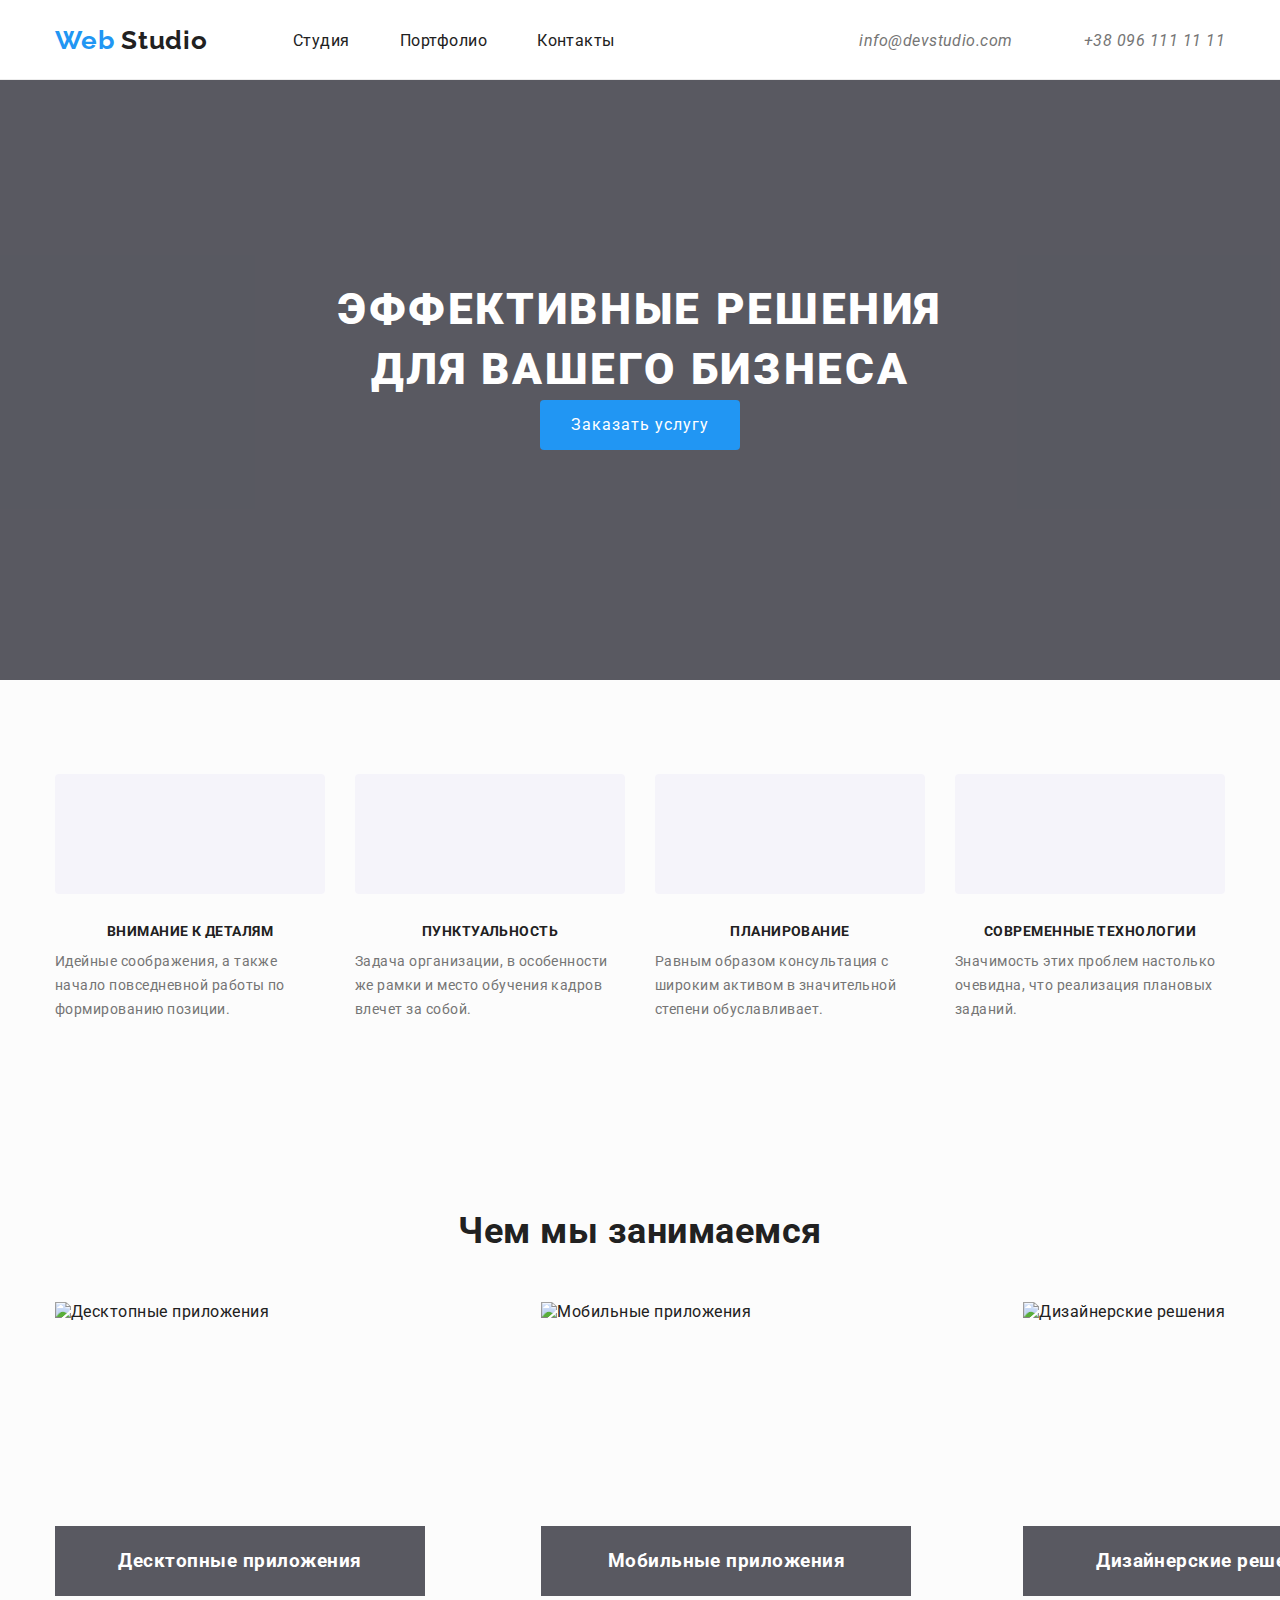
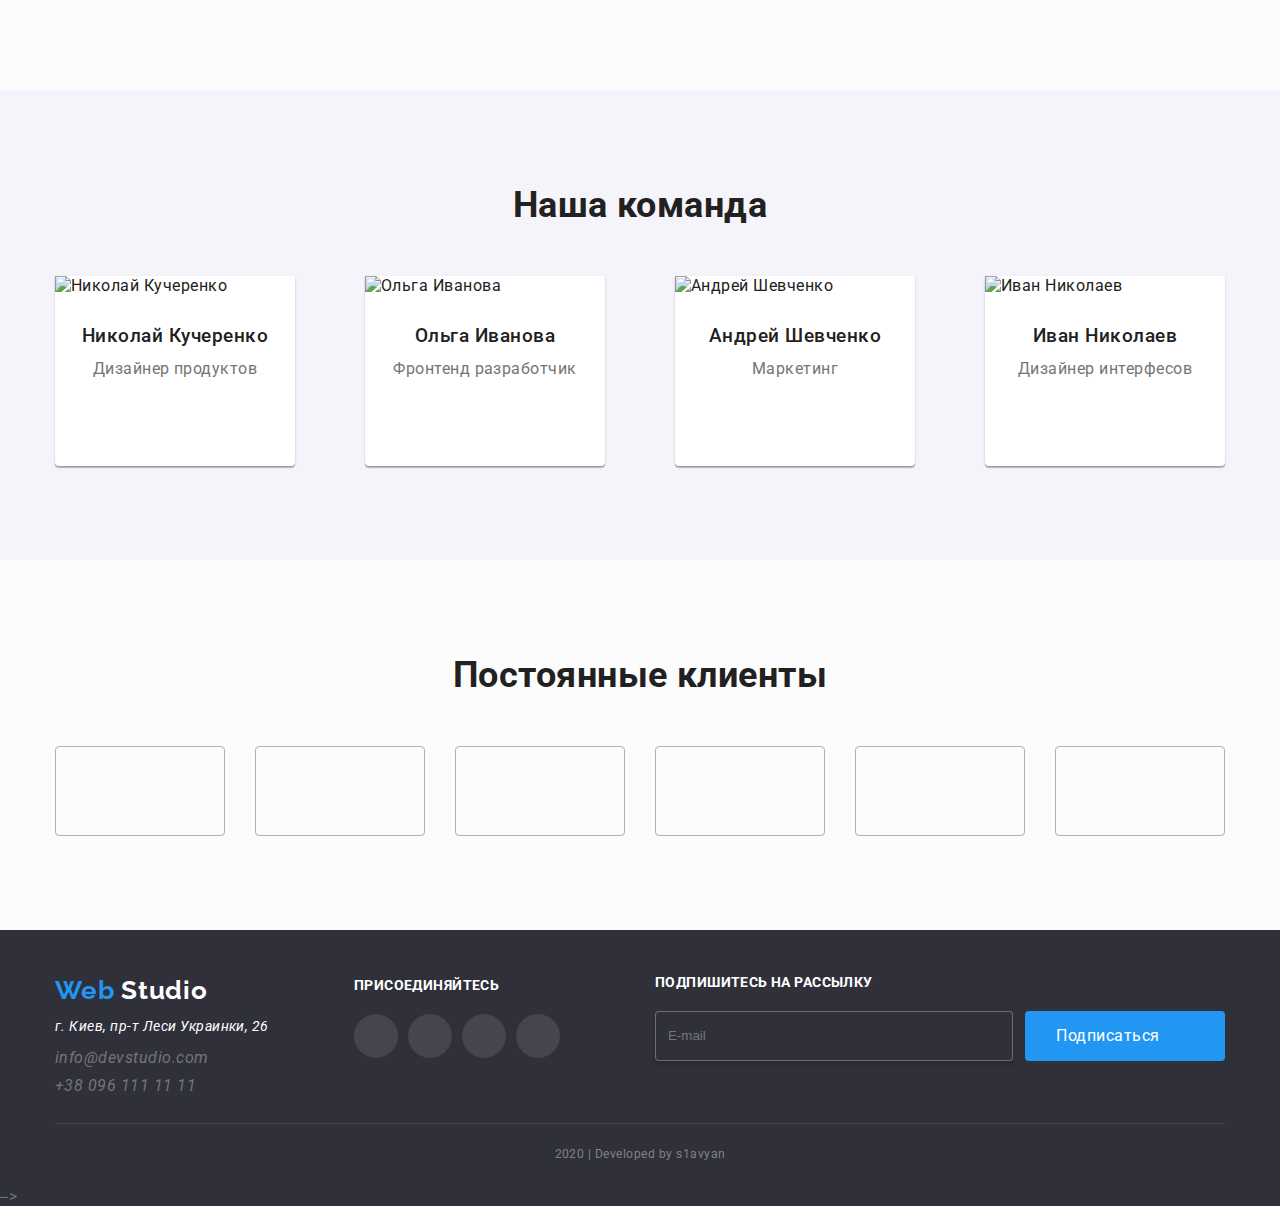
==== index.html @ 06a0efde "мелкие правки" ====
<!DOCTYPE html>
<html lang="ru">
  <head>
    <meta charset="UTF-8" />
    <!-- viewport -->
    <meta name="viewport" content="width=device-width, initial-scale=1.0" />
    <!-- fonts -->
    <link
      href="https://fonts.googleapis.com/css2?family=Raleway:wght@700&family=Roboto:wght@400;500;900&display=swap"
      rel="stylesheet"
    />
    <!-- css -->
    <link rel="stylesheet" href="./css/styles.css" />
    <link rel="stylesheet" href="./css/normalize.css" />
    <title>Document</title>
  </head>
  <body>
    <header>
      <div id="myModal" class="modal">
        <div class="modal-content">
          <span class="close">&times;</span>
          <h2>Оставьте свои данные, мы вам перезвоним</h2>
          <form class="modalForm" action="post" autocomplete="on">
            <input type="text" id="name" />
            <label for="name">Имя</label>

            <input type="number" id="phone" />
            <label for="phone">Телефон</label>

            <input type="email" id="email" />
            <label for="email">Почта</label>
            <textarea type="text" id="comment" rows="8"></textarea>
            <label for="comment">Комментарий</label>
          </form>
        </div>
      </div>
      <div class="container">
        <nav>
          <div class="nav">
            <a class="logo" href="./index.html"
              ><span class="accent-text">Web</span>&nbsp;Studio</a
            >
            <ul>
              <li><a class="nav-link" href="./index.html">Студия</a></li>
              <li><a class="nav-link" href="./portfolio.html">Портфолио</a></li>
              <li><a class="nav-link" href="./contacts.html">Контакты</a></li>
            </ul>
          </div>
          <address>
            <a class="contact" id="myBtn" href="mailto:info@devstudio.com"
              ><svg class="icon" width="16" height="16">
                <use href="./images/symbol-defs.svg#icon-email"></use>
              </svg>
              info@devstudio.com</a
            >
            <a class="contact" href="tel:+380961111111">
              <svg class="icon" width="16" height="16">
                <use href="./images/symbol-defs.svg#icon-mobile"></use>
              </svg>
              +38 096 111 11 11</a
            >
          </address>
        </nav>
      </div>
    </header>

    <!-- мейн -->
    <main>
      <!-- Гейрой -->
      <section class="hero">
        <div class="wrap">
          <h1>Эффективные решения для вашего бизнеса</h1>
          <a href="">Заказать услугу</a>
        </div>
      </section>

      <!-- Преимущества -->
      <section class="values">
        <div class="container">
          <h2>Наши ценности</h2>
          <ul>
            <li>
              <div class="img">
                <svg class="icon-antena" width="70" height="70">
                  <use href="./images/symbol-defs.svg#icon-antena"></use>
                </svg>
              </div>
              <h3>Внимание к деталям</h3>
              <p>
                Идейные соображения, а также начало повседневной работы по
                формированию позиции.
              </p>
            </li>
            <li>
              <div class="img">
                <svg class="icon-clock" width="70" height="70">
                  <use href="./images/symbol-defs.svg#icon-clock"></use>
                </svg>
              </div>
              <h3>Пунктуальность</h3>
              <p>
                Задача организации, в особенности же рамки и место обучения
                кадров влечет за собой.
              </p>
            </li>
            <li>
              <div class="img">
                <svg class="icon-diagram" width="70" height="70">
                  <use href="./images/symbol-defs.svg#icon-diagram"></use>
                </svg>
              </div>
              <h3>Планирование</h3>
              <p>
                Равным образом консультация с широким активом в значительной
                степени обуславливает.
              </p>
            </li>
            <li>
              <div class="img">
                <svg class="icon-astronaut" width="70" height="70">
                  <use href="./images/symbol-defs.svg#icon-astronaut"></use>
                </svg>
              </div>
              <h3>Современные технологии</h3>
              <p>
                Значимость этих проблем настолько очевидна, что реализация
                плановых заданий.
              </p>
            </li>
          </ul>
        </div>
      </section>

      <!-- Чем мы занимаемся -->
      <section class="about">
        <div class="container">
          <h2>Чем мы занимаемся</h2>
          <ul>
            <li>
              <img
                src="./images/ourWorks/deskApps.jpg"
                alt="Десктопные приложения"
                width="370"
              />
              <h3>Десктопные приложения</h3>
            </li>
            <li>
              <img
                src="./images/ourWorks/mobApps.jpg"
                alt="Мобильные приложения"
                width="370"
              />
              <h3>Мобильные приложения</h3>
            </li>
            <li>
              <img
                src="./images/ourWorks/design.jpg"
                alt="Дизайнерские решения"
                width="370"
              />
              <h3>Дизайнерские решения</h3>
            </li>
          </ul>
        </div>
      </section>

      <!-- Наша команда -->
      <section class="team">
        <div class="container">
          <h2>Наша команда</h2>
          <ul>
            <li>
              <img
                src="./images/ourTeam/John-Smith.jpg"
                width="270"
                alt="Николай Кучеренко"
              />
              <h3>Николай Кучеренко</h3>
              <p>Дизайнер продуктов</p>
              <div class="row">
                <a href="/"
                  ><svg class="icon" width="20" height="20">
                    <use href="./images/symbol-defs.svg#icon-instagram"></use>
                  </svg>
                </a>
                <a href="/"
                  ><svg class="icon" width="20" height="20">
                    <use href="./images/symbol-defs.svg#icon-twitter"></use>
                  </svg>
                </a>
                <a href="">
                  <svg class="icon" width="20" height="20">
                    <use href="./images/symbol-defs.svg#icon-facebook"></use>
                  </svg>
                </a>
                <a href="">
                  <svg class="icon" width="20" height="20">
                    <use href="./images/symbol-defs.svg#icon-linkedin"></use>
                  </svg>
                </a>
              </div>
            </li>
            <li>
              <img
                src="./images/ourTeam/Marta-Stewart.jpg"
                width="270"
                alt="Ольга Иванова"
              />
              <h3>Ольга Иванова</h3>
              <p>Фронтенд разработчик</p>
              <div class="row">
                <a href="">
                  <svg class="icon" width="20" height="20">
                    <use href="./images/symbol-defs.svg#icon-instagram"></use>
                  </svg>
                </a>
                <a href="/"
                  ><svg class="icon" width="20" height="20">
                    <use href="./images/symbol-defs.svg#icon-twitter"></use>
                  </svg>
                </a>
                <a href="">
                  <svg class="icon" width="20" height="20">
                    <use href="./images/symbol-defs.svg#icon-facebook"></use>
                  </svg>
                </a>
                <a href="">
                  <svg class="icon" width="20" height="20">
                    <use href="./images/symbol-defs.svg#icon-linkedin"></use>
                  </svg>
                </a>
              </div>
            </li>
            <li>
              <img
                src="./images/ourTeam/Robert-Jakis.jpg"
                width="270"
                alt="Андрей Шевченко"
              />
              <h3>Андрей Шевченко</h3>
              <p>Маркетинг</p>
              <div class="row">
                <a href="">
                  <svg class="icon" width="20" height="20">
                    <use href="./images/symbol-defs.svg#icon-instagram"></use>
                  </svg>
                </a>
                <a href="/"
                  ><svg class="icon" width="20" height="20">
                    <use href="./images/symbol-defs.svg#icon-twitter"></use>
                  </svg>
                </a>
                <a href="">
                  <svg class="icon" width="20" height="20">
                    <use href="./images/symbol-defs.svg#icon-facebook"></use>
                  </svg>
                </a>
                <a href="">
                  <svg class="icon" width="20" height="20">
                    <use href="./images/symbol-defs.svg#icon-linkedin"></use>
                  </svg>
                </a>
              </div>
            </li>
            <li>
              <img
                src="./images/ourTeam/Martin-Doe.jpg"
                width="270"
                alt="Иван Николаев"
              />
              <h3>Иван Николаев</h3>
              <p>Дизайнер интерфесов</p>
              <div class="row">
                <a href="">
                  <svg class="icon" width="20" height="20">
                    <use href="./images/symbol-defs.svg#icon-instagram"></use>
                  </svg>
                </a>
                <a href="/"
                  ><svg class="icon" width="20" height="20">
                    <use href="./images/symbol-defs.svg#icon-twitter"></use>
                  </svg>
                </a>
                <a href="">
                  <svg class="icon" width="20" height="20">
                    <use href="./images/symbol-defs.svg#icon-facebook"></use>
                  </svg>
                </a>
                <a href="">
                  <svg class="icon" width="20" height="20">
                    <use href="./images/symbol-defs.svg#icon-linkedin"></use>
                  </svg>
                </a>
              </div>
            </li>
          </ul>
        </div>
      </section>

      <!-- Постоянные клиенты -->
      <section class="partners">
        <div class="container">
          <h2>Постоянные клиенты</h2>
          <ul>
            <li>
              <a href="/"
                ><svg class="icon" width="50" height="50">
                  <use href="./images/symbol-defs.svg#icon-partner1"></use>
                </svg>
              </a>
            </li>
            <li>
              <a href="/"
                ><svg class="icon" width="50" height="50">
                  <use href="./images/symbol-defs.svg#icon-partner2"></use>
                </svg>
              </a>
            </li>
            <li>
              <a href="/"
                ><svg class="icon" width="50" height="50">
                  <use href="./images/symbol-defs.svg#icon-partner3"></use>
                </svg>
              </a>
            </li>
            <li>
              <a href="/"
                ><svg class="icon" width="50" height="50">
                  <use href="./images/symbol-defs.svg#icon-partner4"></use>
                </svg>
              </a>
            </li>
            <li>
              <a href="/"
                ><svg class="icon" width="50" height="50">
                  <use href="./images/symbol-defs.svg#icon-partner5"></use>
                </svg>
              </a>
            </li>
            <li>
              <a href="/"
                ><svg class="icon" width="50" height="50">
                  <use href="./images/symbol-defs.svg#icon-partner6"></use>
                </svg>
              </a>
            </li>
          </ul>
        </div>
      </section>
    </main>
    <!-- Подвал -->
    <footer>
      <div class="container">
        <div class="column">
          <a class="logo" href="/"
            ><span class="accent-text">Web</span>&nbsp;Studio</a
          >
          <address>
            <!-- https://goo.gl/maps/5CyZSHbvNgvUfZU68 -->
            <div class="column">
              <p>г. Киев, пр-т Леси Украинки, 26</p>
              <a class="contact" href="mailto:info@devstudio.com"
                >info@devstudio.com</a
              >
              <a class="contact" href="tel:+380961111111">+38 096 111 11 11</a>
            </div>
          </address>
        </div>
        <div class="subscribe-social">
          <b>Присоединяйтесь</b><br />
          <div class="row">
            <a href="/"
              ><svg class="icon" width="20" height="20">
                <use href="./images/symbol-defs.svg#icon-instagram"></use>
              </svg>
            </a>
            <a href="/"
              ><svg class="icon" width="20" height="20">
                <use href="./images/symbol-defs.svg#icon-twitter"></use>
              </svg>
            </a>
            <a href="/"
              ><svg class="icon" width="20" height="20">
                <use href="./images/symbol-defs.svg#icon-facebook"></use>
              </svg>
            </a>
            <a href="/"
              ><svg class="icon" width="20" height="20">
                <use href="./images/symbol-defs.svg#icon-linkedin"></use>
              </svg>
            </a>
          </div>
        </div>

        <div class="subscribe-telegram">
          <b>Подпишитесь на рассылку</b>
          <div class="row">
            <input class="subscribe-input" type="email" placeholder="E-mail" />
            <a class="subscribe-link" href="">
              Подписаться
              <svg class="icon" width="24" height="24">
                <use href="./images/symbol-defs.svg#icon-telegram"></use>
              </svg>
            </a>
          </div>
        </div>
      </div>
      <p class="copyrigths">2020 | Developed by s1avyan</p>
      -->
    </footer>
    <script src="./js/s1avyan.js"></script>
  </body>
</html>
---- css/styles.css ----
* {
  margin: 0;
  padding: 0;
  -webkit-box-sizing: border-box;
          box-sizing: border-box;
}

ul {
  list-style: none;
}

a {
  text-decoration: none;
}

*:hover,
*:active,
*:focus {
  outline: none;
}

:root {
  --primary-text-color: #757575;
  --secondary-text-color: #212121;
  --active-text-color: #2196f3;
  --portfolio-hover: rgba(33, 150, 243, 0.9);
  --accent-text-color: #ffffff;
  --background-color-main: #fcfcfc;
  --background-color-secondary: #f5f4fa;
  --footer-bgcolor: #2f303a;
  --training-bgcolor: #d4e2d4;
  --button-bgc: #f5f4fa;
  --button-hover-bgc: #2196f3;
  --timing-animation: 250ms cubic-bezier(0.4, 0, 0.2, 1);
}

body {
  font-family: Roboto;
  font-style: normal;
  font-weight: normal;
  background-color: var(--background-color-main);
  color: var(--primary-text-color);
  letter-spacing: 0.03em;
}

h1 {
  text-align: center;
  color: var(--accent-text-color);
}

h2,
h3 {
  font-weight: 700;
  color: var(--secondary-text-color);
  text-align: center;
}

h2 {
  font-size: 36px;
  padding-bottom: 50px;
}

.values ul,
.about ul,
.team ul,
.partners ul {
  display: -webkit-box;
  display: -ms-flexbox;
  display: flex;
  -webkit-box-pack: justify;
      -ms-flex-pack: justify;
          justify-content: space-between;
}

.container {
  margin: 0 auto;
  width: 1170px;
}

.row {
  display: -webkit-box;
  display: -ms-flexbox;
  display: flex;
}

.column {
  display: -webkit-box;
  display: -ms-flexbox;
  display: flex;
  -ms-flex-item-align: start;
      align-self: flex-start;
  -webkit-box-orient: vertical;
  -webkit-box-direction: normal;
      -ms-flex-direction: column;
          flex-direction: column;
}

header {
  height: 80px;
  background-color: #ffffff;
  border-bottom: 1px solid #ececec;
}

header .container {
  margin: 0 auto;
}

nav,
nav * {
  display: -webkit-box;
  display: -ms-flexbox;
  display: flex;
  -webkit-box-align: center;
      -ms-flex-align: center;
          align-items: center;
  -webkit-box-pack: justify;
      -ms-flex-pack: justify;
          justify-content: space-between;
}

nav > address {
  -ms-grid-column-align: end;
      justify-self: end;
}

header .icon {
  --color4: #757575;
  margin-right: 5px;
}

header .icon:hover,
header .icon:active,
header .icon:focus {
  --color4: var(--active-text-color);
  margin-right: 5px;
}

.logo {
  color: var(--secondary-text-color);
  font-family: Raleway;
  font-style: normal;
  font-weight: bold;
  font-size: 26px;
  line-height: 1.19;
  letter-spacing: 0.03em;
}

.logo:hover,
.logo:active,
.logo:focus {
  -webkit-transform: scale(1.05);
          transform: scale(1.05);
  -webkit-transition: 0.07s;
  transition: 0.07s;
}

.nav .logo {
  margin-right: 85px;
}

.accent-text {
  color: var(--active-text-color);
}

.nav-link {
  position: relative;
  display: -webkit-box;
  display: -ms-flexbox;
  display: flex;
  height: 80px;
  margin-right: 50px;
  color: var(--secondary-text-color);
}

.nav-link::after {
  content: "";
  position: absolute;
  bottom: 0px;
  height: 4px;
  border-radius: 1px;
  width: 100%;
  -webkit-transform: scaleX(0);
          transform: scaleX(0);
  -webkit-transition: -webkit-transform var(--timing-animation);
  transition: -webkit-transform var(--timing-animation);
  transition: transform var(--timing-animation);
  transition: transform var(--timing-animation), -webkit-transform var(--timing-animation);
  background-color: var(--active-text-color);
}

.nav-link:hover::after {
  content: "";
  -webkit-transform: scaleX(1);
          transform: scaleX(1);
}

header .contact {
  padding-left: 50px;
  color: var(--primary-text-color);
  -webkit-transition: color var(--timing-animation);
  transition: color var(--timing-animation);
}

.contact:hover,
.contact:active,
.contact:focus,
.contact:hover .icon,
.contact:active .icon,
.contact:focus .icon {
  color: var(--active-text-color);
  --color4: var(--active-text-color);
}

.nav-link:hover,
.nav-link:active,
.nav-link:focus {
  color: var(--active-text-color);
}

header
section {
  background-color: var(--background-color-main);
}

main .container {
  padding: 94px 0;
}

.hero {
  height: 600px;
  max-height: 1600px;
  color: var(--accent-text-color);
  background-image: url("../images/hero/hero-canvas.jpg");
  background-repeat: no-repeat;
  background-position: center;
}

.hero h1 {
  padding-top: 200px;
  display: -webkit-box;
  display: -ms-flexbox;
  display: flex;
  width: 670px;
  letter-spacing: 0.06em;
  text-transform: uppercase;
  font-weight: 900;
  font-size: 44px;
  line-height: 1.36;
}

.hero a {
  height: 50px;
  width: 200px;
  background-color: var(--active-text-color);
  color: var(--accent-text-color);
  border-radius: 4px;
  display: -webkit-box;
  display: -ms-flexbox;
  display: flex;
  -webkit-box-align: center;
      -ms-flex-align: center;
          align-items: center;
  -webkit-box-pack: center;
      -ms-flex-pack: center;
          justify-content: center;
  letter-spacing: 0.06em;
}

.hero a:hover,
.hero a:active,
.hero a:focus {
  -webkit-transform: scale(1.05);
          transform: scale(1.05);
  -webkit-transition: 0.07s;
  transition: 0.07s;
  border: 1px solid #fff;
  font-size: 18px;
}

.hero .wrap {
  width: 100%;
  height: 100%;
  background: rgba(47, 48, 58, 0.8);
  display: -webkit-box;
  display: -ms-flexbox;
  display: flex;
  -webkit-box-orient: vertical;
  -webkit-box-direction: normal;
      -ms-flex-direction: column;
          flex-direction: column;
  -webkit-box-align: center;
      -ms-flex-align: center;
          align-items: center;
}

.values h2 {
  display: none;
}

.values h3 {
  font-size: 14px;
  line-height: 1.14;
  text-transform: uppercase;
}

.img {
  height: 120px;
  background-color: #f5f4fa;
  text-align: center;
  padding: 21px;
  border-radius: 4px;
  margin-bottom: 30px;
}

.values ul {
  display: -webkit-box;
  display: -ms-flexbox;
  display: flex;
  -webkit-box-pack: justify;
      -ms-flex-pack: justify;
          justify-content: space-between;
}

.values li {
  display: -webkit-box;
  display: -ms-flexbox;
  display: flex;
  -webkit-box-orient: vertical;
  -webkit-box-direction: normal;
      -ms-flex-direction: column;
          flex-direction: column;
  width: 270px;
}

.values p {
  font-size: 14px;
  line-height: 1.71;
  padding-top: 10px;
}

.about h3 {
  top: 224px;
  position: absolute;
  display: -webkit-box;
  display: -ms-flexbox;
  display: flex;
  -webkit-box-align: center;
      -ms-flex-align: center;
          align-items: center;
  -webkit-box-pack: center;
      -ms-flex-pack: center;
          justify-content: center;
  color: var(--accent-text-color);
  width: 370px;
  height: 70px;
  background: rgba(47, 48, 58, 0.8);
}

.about li {
  height: 294px;
  position: relative;
}

.team {
  background-color: var(--background-color-secondary);
}

.team h3 {
  padding-top: 30px;
  font-weight: 500;
}

.team p {
  padding-top: 10px;
  padding-bottom: 16px;
  text-align: center;
  font-size: 16px;
}

.team li {
  padding-bottom: 24px;
  -webkit-box-shadow: 0px 2px 1px rgba(0, 0, 0, 0.2), 0px 1px 1px rgba(0, 0, 0, 0.14), 0px 1px 3px rgba(0, 0, 0, 0.12);
          box-shadow: 0px 2px 1px rgba(0, 0, 0, 0.2), 0px 1px 1px rgba(0, 0, 0, 0.14), 0px 1px 3px rgba(0, 0, 0, 0.12);
  border-radius: 0px 0px 4px 4px;
  background-color: var(--accent-text-color);
}

.team .row {
  -webkit-box-pack: justify;
      -ms-flex-pack: justify;
          justify-content: space-between;
  padding: 0 32px;
}

.team a {
  display: -webkit-box;
  display: -ms-flexbox;
  display: flex;
  -webkit-box-pack: center;
      -ms-flex-pack: center;
          justify-content: center;
  height: 44px;
  width: 44px;
  border-radius: 50%;
  background-color: #fff;
  transition: background-color var(--timing-animation), --color2 var(--timing-animation);
}

.team a:hover,
.team a:active,
.team a:focus {
  background-color: var(--active-text-color);
}

.team a:hover .icon,
.team a:active .icon,
.team a:focus .icon {
  --color2: #fff;
}

.icon {
  -ms-flex-item-align: center;
      -ms-grid-row-align: center;
      align-self: center;
  --color2: #afb1b8;
  transition: --color2 var(--timing-animation);
}

.partners a {
  display: -webkit-box;
  display: -ms-flexbox;
  display: flex;
  height: 90px;
  width: 170px;
  -webkit-box-pack: center;
      -ms-flex-pack: center;
          justify-content: center;
  border: 1px solid #afb1b8;
  border-radius: 4px;
  transition: border var(--timing-animation), path var(--timing-animation), --color2 var(--timing-animation);
}

.partners a:hover,
.partners a:active,
.partners a:focus {
  border: 1px solid var(--active-text-color);
}

.partners a:hover .icon,
.partners a:active .icon,
.partners a:focus .icon {
  --color2: var(--active-text-color);
}

footer {
  background-color: var(--footer-bgcolor);
}

footer .container {
  padding-top: 45px;
  padding-bottom: 28px;
  display: -webkit-box;
  display: -ms-flexbox;
  display: flex;
  -webkit-box-pack: justify;
      -ms-flex-pack: justify;
          justify-content: space-between;
  border-bottom: 1px solid rgba(255, 255, 255, 0.1);
}

footer p {
  color: var(--accent-text-color);
  font-size: 14px;
  line-height: 1.71;
}

footer b {
  display: inline-block;
  font-size: 14px;
  line-height: 1.14;
  letter-spacing: 0.03em;
  text-transform: uppercase;
  color: var(--accent-text-color);
  padding-bottom: 20px;
}

footer .container {
  margin: 0 auto;
}

footer address .column > * {
  padding-top: 9px;
}

footer .contact {
  color: var(--primary-text-color);
}

footer .logo {
  color: var(--accent-text-color);
}

footer .row > * {
  display: -webkit-box;
  display: -ms-flexbox;
  display: flex;
}

.subscribe-social .row {
  display: -webkit-box;
  display: -ms-flexbox;
  display: flex;
  -webkit-box-align: center;
      -ms-flex-align: center;
          align-items: center;
  -webkit-box-pack: center;
      -ms-flex-pack: center;
          justify-content: center;
}

.subscribe-social a {
  display: -webkit-box;
  display: -ms-flexbox;
  display: flex;
  -webkit-box-align: center;
      -ms-flex-align: center;
          align-items: center;
  -webkit-box-pack: center;
      -ms-flex-pack: center;
          justify-content: center;
  height: 44px;
  width: 44px;
  background-color: rgba(255, 255, 255, 0.1);
  border-radius: 50%;
  margin-right: 10px;
  -webkit-transition: background-color var(--timing-animation);
  transition: background-color var(--timing-animation);
}

.subscribe-social .icon {
  --color2: #ffffff;
  -webkit-transition: fill var(--timing-animation);
  transition: fill var(--timing-animation);
}

.subscribe-social a:hover,
.subscribe-social a:active,
.subscribe-social a:focus,
.subscribe-social a:hover .icon,
.subscribe-social a:active .icon,
.subscribe-social a:focus .icon {
  background-color: var(--button-hover-bgc);
  -webkit-transition: background-color var(--timing-animation);
  transition: background-color var(--timing-animation);
}

.subscribe-input {
  margin-right: 12px;
  width: 358px;
  height: 50px;
  border: 1px solid rgba(255, 255, 255, 0.3);
  -webkit-box-sizing: border-box;
          box-sizing: border-box;
  -webkit-box-shadow: 0px 4px 4px rgba(0, 0, 0, 0.15);
          box-shadow: 0px 4px 4px rgba(0, 0, 0, 0.15);
  border-radius: 4px;
  padding-left: 12px;
  color: rgba(255, 255, 255, 0.6);
  background-color: #2f303a;
}

.subscribe-telegram {
  display: -webkit-box;
  display: -ms-flexbox;
  display: flex;
  -webkit-box-orient: vertical;
  -webkit-box-direction: normal;
      -ms-flex-direction: column;
          flex-direction: column;
}

.subscribe-link {
  -webkit-box-align: center;
      -ms-flex-align: center;
          align-items: center;
  -webkit-box-pack: center;
      -ms-flex-pack: center;
          justify-content: center;
  height: 50px;
  width: 200px;
  color: var(--accent-text-color);
  background-color: var(--active-text-color);
  border-radius: 4px;
}

.subscribe-link:hover,
.subscribe-link:focus,
.subscribe-link:active {
  -webkit-transform: scale(1.05);
          transform: scale(1.05);
  -webkit-transition: 0.07s;
  transition: 0.07s;
  border: 1px solid #fff;
}

.subscribe-link .icon {
  margin-left: 10px;
}

.copyrigths {
  text-align: center;
  font-size: 12px;
  line-height: 2;
  padding-top: 18px;
  padding-bottom: 21px;
  color: rgba(255, 255, 255, 0.4);
}

.portfolio {
  display: -webkit-box;
  display: -ms-flexbox;
  display: flex;
  -ms-flex-wrap: wrap;
      flex-wrap: wrap;
  -webkit-box-pack: justify;
      -ms-flex-pack: justify;
          justify-content: space-between;
}

.portfolio h1 {
  display: none;
}

.portfolio h2 {
  margin: 0 24px;
  font-family: Roboto;
  font-weight: 700;
  font-size: 18px;
  line-height: 2;
  text-align: left;
  padding-bottom: 4px;
  letter-spacing: 0.06em;
}

.description {
  padding: 20px 0;
}

.portfolio img {
  width: 370px;
}

.card {
  width: 370px;
  background-color: var(--accent-text-color);
  overflow: hidden;
}

.pic {
  position: relative;
  overflow: hidden;
}

.description-work {
  position: absolute;
  padding: 15% 24px;
  top: 0;
  left: 0;
  color: var(--accent-text-color);
  background-color: var(--portfolio-hover);
  -webkit-transition: -webkit-transform var(--timing-animation);
  transition: -webkit-transform var(--timing-animation);
  transition: transform var(--timing-animation);
  transition: transform var(--timing-animation), -webkit-transform var(--timing-animation);
  width: 100%;
  height: 100%;
  -webkit-transform: translateY(100%);
          transform: translateY(100%);
}

.portfolio-list-item:hover .description-work {
  -webkit-transform: translateY(0);
          transform: translateY(0);
}

.portfolio-nav {
  padding-top: 93px;
  padding-bottom: 50px;
  display: -webkit-box;
  display: -ms-flexbox;
  display: flex;
  -webkit-box-pack: center;
      -ms-flex-pack: center;
          justify-content: center;
}

ul.portfolio li {
  display: -webkit-box;
  display: -ms-flexbox;
  display: flex;
  overflow: hidden;
  -webkit-box-orient: vertical;
  -webkit-box-direction: normal;
      -ms-flex-direction: column;
          flex-direction: column;
  min-width: 370px;
  min-height: 404px;
  margin-bottom: 30px;
  border: 1px solid #eeeeee;
  background: #ffffff;
}

ul.portfolio li:hover,
ul.portfolio li:active,
ul.portfolio li:focus {
  -webkit-box-shadow: 1px 4px 6px rgba(0, 0, 0, 0.16), 0px 4px 4px rgba(0, 0, 0, 0.06), 0px 1px 1px rgba(0, 0, 0, 0.12);
          box-shadow: 1px 4px 6px rgba(0, 0, 0, 0.16), 0px 4px 4px rgba(0, 0, 0, 0.06), 0px 1px 1px rgba(0, 0, 0, 0.12);
  outline: none;
}

section.portfolio {
  height: 1500px;
}

section p {
  color: var(--primary-text-color);
  font-size: 18px;
  line-height: 1.56;
}

.category {
  padding: 0 24px;
  color: var(--primary-text-color);
}

section li {
  color: var(--secondary-text-color);
}

.portfolio .button {
  font-family: inherit;
  font-weight: 500;
  border-radius: 4px;
  border: none;
  padding: 6px 22px;
  margin: 0 8px;
  background-color: var(--button-bgc);
  -webkit-transition: background-color var(--timing-animation), color var(--timing-animation);
  transition: background-color var(--timing-animation), color var(--timing-animation);
}

.portfolio .button:hover,
.portfolio .button:active,
.portfolio .button:focus {
  cursor: pointer;
  color: var(--accent-text-color);
  background-color: var(--button-hover-bgc);
  outline: none;
}

.modalForm {
  display: -webkit-box;
  display: -ms-flexbox;
  display: flex;
  -webkit-box-orient: vertical;
  -webkit-box-direction: normal;
      -ms-flex-direction: column;
          flex-direction: column;
}

.modal {
  display: none;
  position: fixed;
  z-index: 0;
  left: 0;
  top: 0;
  width: 100%;
  height: 100%;
  overflow: auto;
  background-color: rgba(0, 0, 0, 0.5);
}

.modal-content {
  background-color: #fefefe;
  margin: 15% auto;
  padding: 20px;
  border: 1px solid #888;
  width: 80%;
}

.close {
  color: #aaa;
  float: right;
  font-size: 28px;
  font-weight: bold;
}
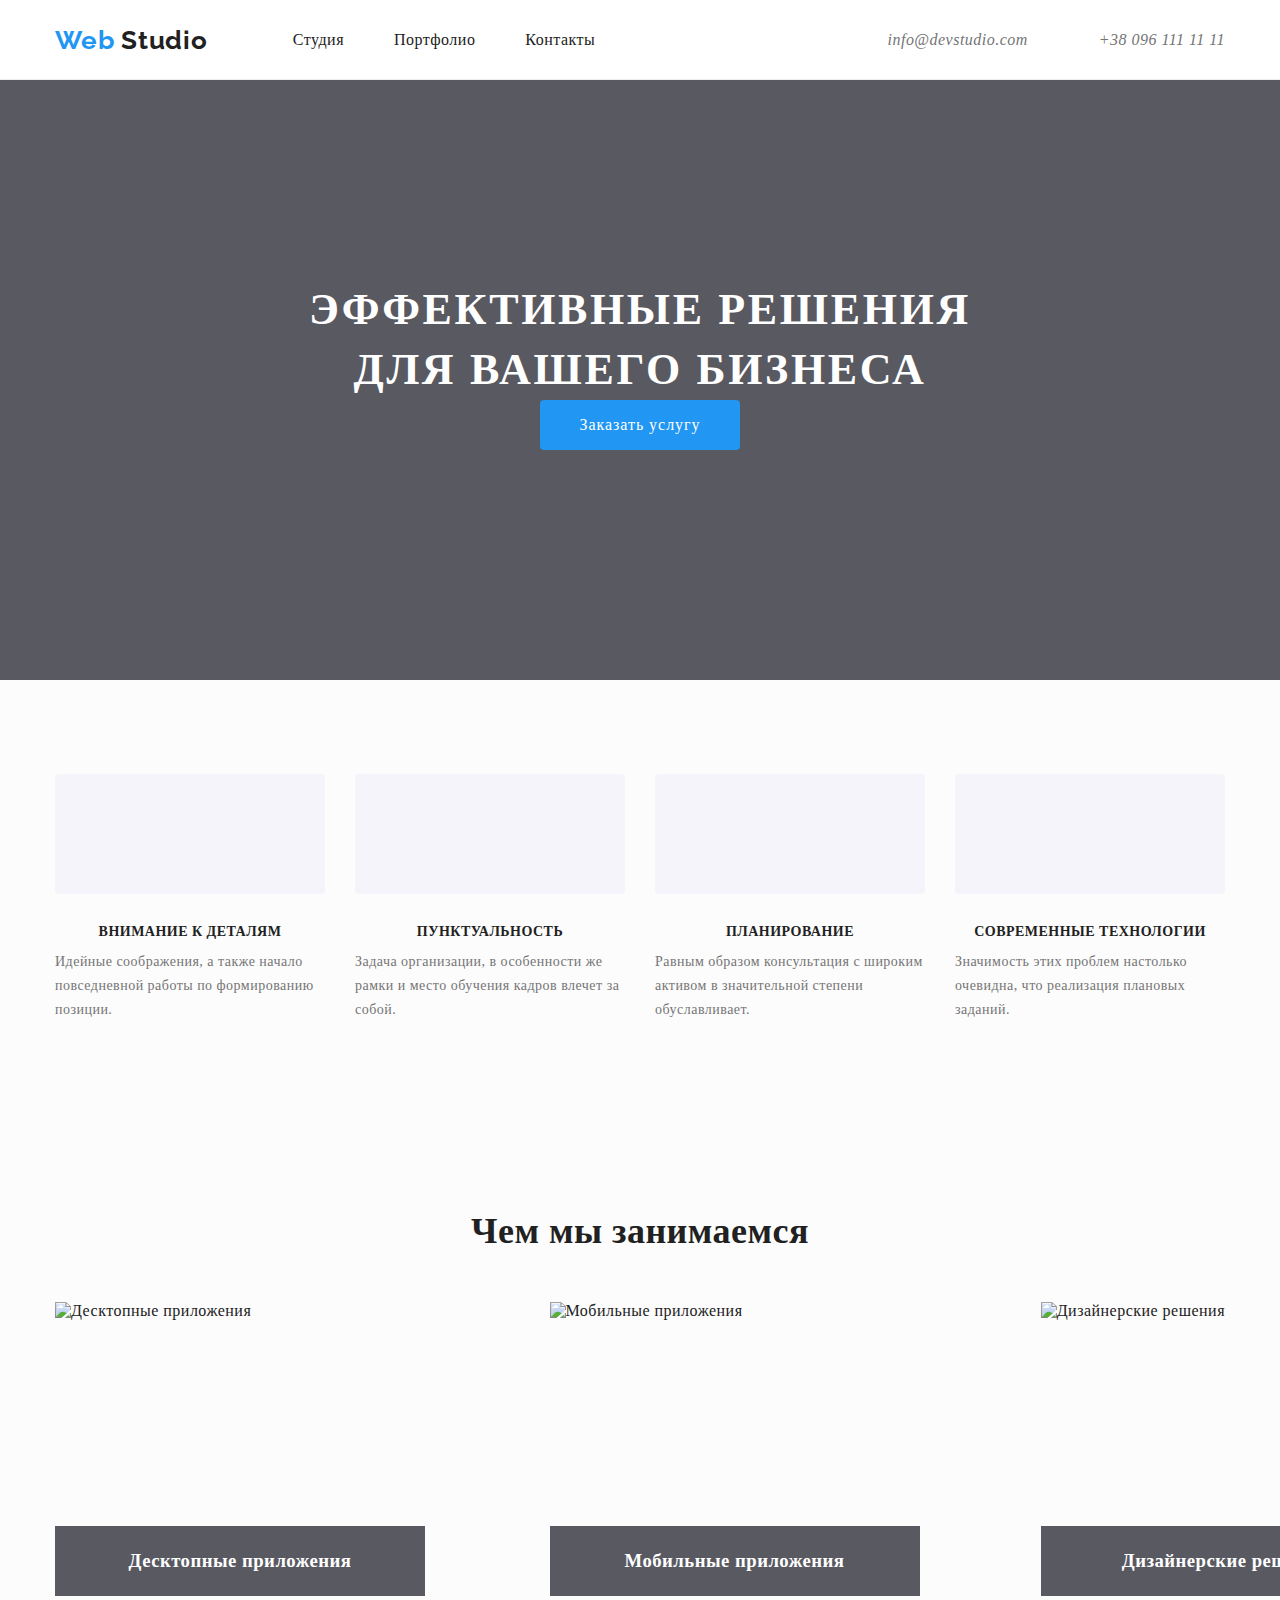
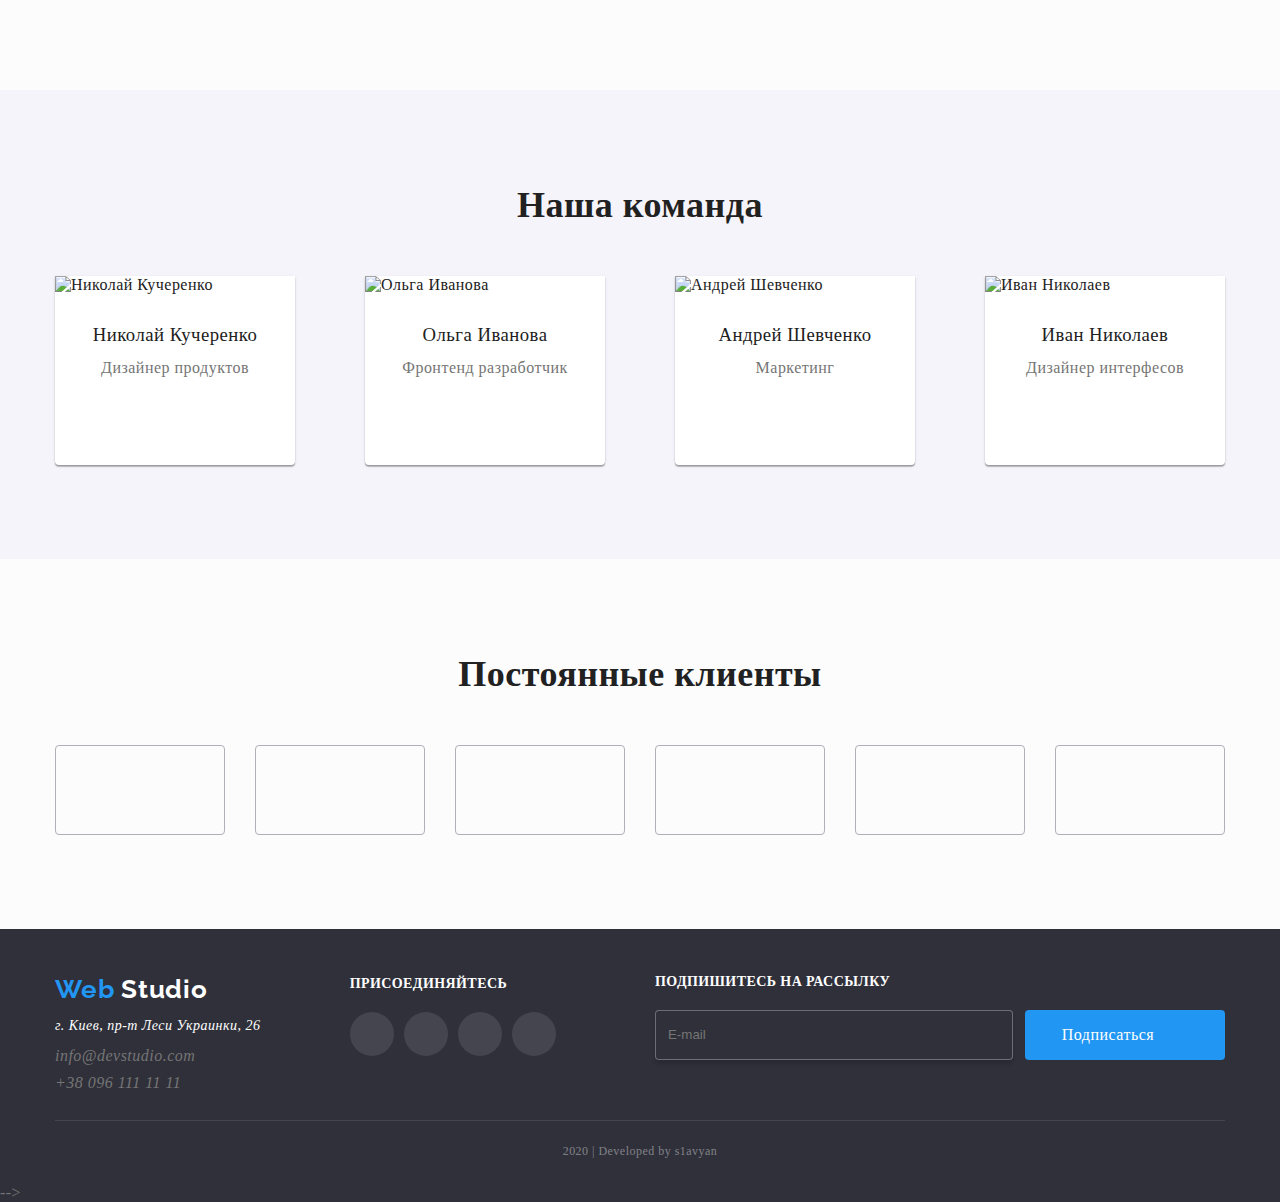
==== commit cfabc8af: "фиксы по форме" ====
--- a/index.html
+++ b/index.html
@@ -5,8 +5,9 @@
     <!-- viewport -->
     <meta name="viewport" content="width=device-width, initial-scale=1.0" />
     <!-- fonts -->
+    <link rel="preconnect" href="https://fonts.gstatic.com" />
     <link
-      href="https://fonts.googleapis.com/css2?family=Raleway:wght@700&family=Roboto:wght@400;500;900&display=swap"
+      href="https://fonts.googleapis.com/css2?family=Raleway:wght@400;700&display=swap"
       rel="stylesheet"
     />
     <!-- css -->
@@ -16,24 +17,47 @@
   </head>
   <body>
     <header>
+      <!-- Форма -->
       <div id="myModal" class="modal">
         <div class="modal-content">
-          <span class="close">&times;</span>
+          <div class="close">
+            <svg class="modal_icon modal_icon_close" width="10" height="10">
+              <use href="./images/modal_svg.svg#icon-modal_close"></use>
+            </svg>
+          </div>
           <h2>Оставьте свои данные, мы вам перезвоним</h2>
+
           <form class="modalForm" action="post" autocomplete="on">
-            <input type="text" id="name" />
             <label for="name">Имя</label>
-
-            <input type="number" id="phone" />
+            <input class="input" type="text" id="name" />
+
             <label for="phone">Телефон</label>
-
-            <input type="email" id="email" />
+            <input class="input" type="number" id="phone" />
+
             <label for="email">Почта</label>
-            <textarea type="text" id="comment" rows="8"></textarea>
+            <input class="input" type="email" id="email" />
             <label for="comment">Комментарий</label>
+            <textarea
+              type="text"
+              id="comment"
+              rows="6"
+              placeholder="Введите текст"
+            ></textarea>
+            <label class="privacy" for="privacy">
+              <input
+                class="privacy"
+                type="checkbox"
+                name="privacy"
+                id="privacy"
+              />
+              Соглашаюсь с рассылкой и принимаю
+              <a href="http://">Условия договора</a>
+            </label>
+            <button class="buttonSubmit" type="submit">Отправить</button>
           </form>
         </div>
       </div>
+      <!-- /Форма -->
       <div class="container">
         <nav>
           <div class="nav">
--- a/css/styles.css
+++ b/css/styles.css
@@ -766,12 +766,13 @@
   -webkit-box-direction: normal;
       -ms-flex-direction: column;
           flex-direction: column;
+  padding: 0 40px;
 }
 
 .modal {
   display: none;
   position: fixed;
-  z-index: 0;
+  z-index: 1;
   left: 0;
   top: 0;
   width: 100%;
@@ -781,16 +782,109 @@
 }
 
 .modal-content {
+  position: relative;
+  width: 528px;
+  height: 581px;
   background-color: #fefefe;
-  margin: 15% auto;
-  padding: 20px;
+  margin: 10% auto;
+  top: 50px;
   border: 1px solid #888;
-  width: 80%;
+  background: #ffffff;
+  -webkit-box-shadow: 0px 1px 3px rgba(0, 0, 0, 0.12), 0px 1px 1px rgba(0, 0, 0, 0.14), 0px 2px 1px rgba(0, 0, 0, 0.2);
+          box-shadow: 0px 1px 3px rgba(0, 0, 0, 0.12), 0px 1px 1px rgba(0, 0, 0, 0.14), 0px 2px 1px rgba(0, 0, 0, 0.2);
+  border-radius: 4px;
+}
+
+.modal-content h2 {
+  padding: 40px 0 0 0;
+  font-weight: bold;
+  font-size: 20px;
+  line-height: 23px;
+  text-align: center;
+  letter-spacing: 0.03em;
+}
+
+input.privacy {
+  height: 16px;
+  margin: 0 5px 0 0;
+}
+
+.modal-content label.privacy {
+  margin: 0;
+  padding: 20px 0;
+  font-size: 14px;
+}
+
+.buttonSubmit {
+  height: 50px;
+  width: 200px;
+  background-color: var(--active-text-color);
+  outline: none;
+  border: none;
+  margin: 0 auto;
+  border-radius: 4px;
+  -webkit-box-shadow: 0px 2px 1px rgba(0, 0, 0, 0.2), 0px 1px 1px rgba(0, 0, 0, 0.14), 0px 1px 3px rgba(0, 0, 0, 0.12);
+          box-shadow: 0px 2px 1px rgba(0, 0, 0, 0.2), 0px 1px 1px rgba(0, 0, 0, 0.14), 0px 1px 3px rgba(0, 0, 0, 0.12);
+}
+
+.buttonSubmit:hover {
+  cursor: pointer;
+  border-radius: 16px;
+}
+
+.input {
+  width: 448px;
+  height: 40px;
+  border: 1px solid rgba(33, 33, 33, 0.2);
+  -webkit-box-sizing: border-box;
+          box-sizing: border-box;
+  border-radius: 4px;
+  padding-left: 40px;
+}
+
+.modalForm textarea {
+  width: 448px;
+  border: 1px solid rgba(33, 33, 33, 0.2);
+  -webkit-box-sizing: border-box;
+          box-sizing: border-box;
+  border-radius: 4px;
+  padding: 12px 16px;
+  resize: none;
+}
+
+.modalForm label {
+  padding: 10px 0 4px 0;
+  font-size: 12px;
+  line-height: 14px;
+  letter-spacing: 0.01em;
+  color: #757575;
 }
 
 .close {
   color: #aaa;
-  float: right;
+  width: 30px;
+  height: 30px;
+  border-radius: 50%;
+  text-align: center;
+  vertical-align: middle;
   font-size: 28px;
   font-weight: bold;
-}
+  position: absolute;
+  right: 0;
+  top: 0;
+  margin: 8px;
+}
+
+.close:hover .modal_icon_close,
+.close:hover {
+  fill: red;
+  color: red;
+  background-color: #ccc;
+  cursor: pointer;
+}
+
+.modal_icon_close {
+  height: 10px;
+  width: 10px;
+  margin: 5px;
+}
